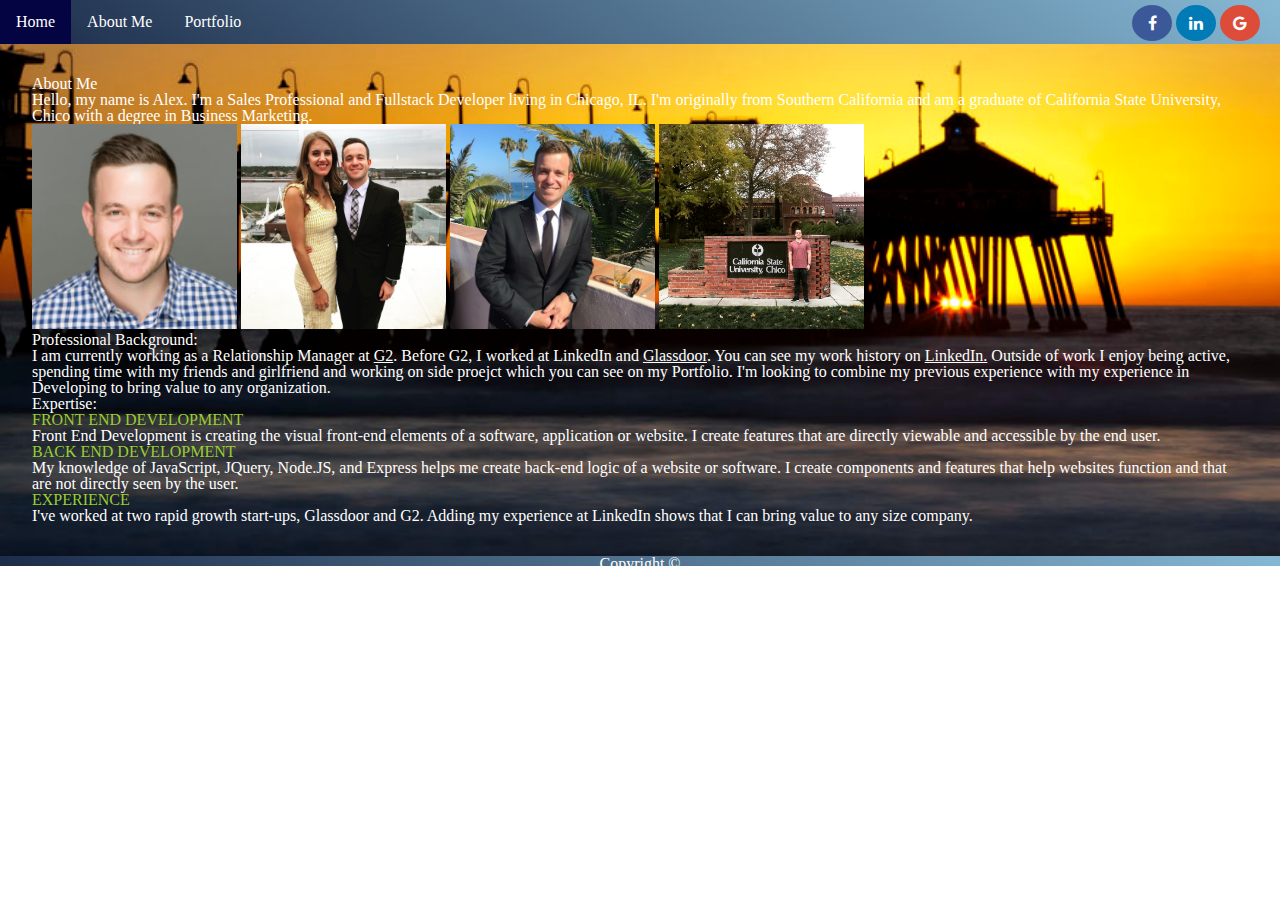
==== about.html @ e49ade30 "reset" ====
<!DOCTYPE html>
<html lang="en">

<head>
    <meta charset="UTF-8">
    <meta name="viewport" content="width=device-width, initial-scale=1.0">
    <meta http-equiv="X-UA-Compatible" content="ie=edge">
    <title>Alex Cahn | Developer</title>
    <link rel="stylesheet" type="text/css" href="assets/css/homepage-nav.css">
    <link rel="stylesheet" type="text/css" href="assets/css/aboutme.css">
    <link rel="stylesheet" href="https://cdnjs.cloudflare.com/ajax/libs/font-awesome/4.7.0/css/font-awesome.min.css">
    <link rel="stylesheet" type="text/css" href="assets/css/reset.css">
</head>

<body>

    <nav>
        <ul>
            <li><a href="index.html">Home</a></li>
            <li><a href="#About Me">About Me</a></li>
            <li><a href="#contact">Portfolio</a></li>
            <div class="social-buttons">
                    <a href="https://www.facebook.com/alex.cahn.5" target="_blank" class="fa fa-facebook"></a>
                    <a href="https://www.linkedin.com/in/cahnalex/" target="_blank" class="fa fa-linkedin"></a>
                    <a href="mailto:alexbcahn@gmail.com" target="_blank" class="fa fa-google"></a>
            </div>

        </ul>
    </nav>
    <div class="main-content">

        <h1>About Me</h1>

        <p>Hello, my name is Alex. I'm a Sales Professional and Fullstack Developer living in Chicago, IL. I'm
            originally from Southern California and am a graduate of California State University, Chico with a degree in
            Business Marketing.</p>

        <img src="assets/images/pic.jpg" alt="linkedin pic">
        <img src="assets/images/IMG_2394.JPG" alt="picture">
        <img src="assets/images/IMG_0191.JPG" alt="picture">
        <img src="assets/images/IMG_2653.JPG" alt="picture">

        <h2>Professional Background:</h2>

        <p>I am currently working as a Relationship Manager at <a href="https://www.g2.com/" target="_blank">G2</a>. Before G2, I worked at LinkedIn and <a href="https://www.glassdoor.com/index.htm" target="_blank">Glassdoor</a>. You can see my work history on <a
                href="https://www.linkedin.com/in/cahnalex/" target="_blank">LinkedIn.</a> Outside of work I enjoy being
            active, spending time with my friends and girlfriend and working on side proejct which you can see on my
            Portfolio. I'm looking to combine my previous experience with my experience in Developing to bring value to
            any organization.</p>

        <h2>Expertise:</h2>

        <h4>FRONT END DEVELOPMENT</h4>
        <p>Front End Development is creating the visual front-end elements of a software, application or website. I
            create features that are directly viewable and accessible by the end user.</p>

        <h4>BACK END DEVELOPMENT</h4>
        <p>My knowledge of JavaScript, JQuery, Node.JS, and Express helps me create back-end logic of a website or
            software. I create components and features that help websites function and that are not directly seen by the
            user.</p>

        <h4>EXPERIENCE</h4>
        <p>I've worked at two rapid growth start-ups, Glassdoor and G2. Adding my experience at LinkedIn shows that I can
            bring value to any size company.</p>

    </div>

    <footer>
        <div class="container">
            Copyright &copy;
        </div>
    </footer>

</body>
---- assets/css/homepage-nav.css ----
/* navbar */

ul {
    list-style-type: none;
    margin: 0;
    overflow: hidden;
    background: linear-gradient(35deg, #1c2c49, #86b8d4)
  }
  
  li {
    float: left;
  }
  
  li a {
    display: block;
    color: white;
    text-align: center;
    padding: 14px 16px;
    text-decoration: none;
  }
  
  li a:hover{
    background-color: rgb(5, 4, 66);
  }

  /* social buttons */

  .fa {
    padding: 10px;
    font-size: 30px;
    width: 20px;
    text-align: center;
    text-decoration: none;
    border-radius: 50%;
  }

  .fa:hover {
    opacity: 0.7;
}

.fa-facebook {
  background: #3B5998;
  color: white;
}

.fa-linkedin {
    background: #007bb5;
    color: white;
  }

  .fa-google {
    background: #dd4b39;
    color: white;
  }

  .social-buttons{
      float: right;
      margin-top: 5px;
      margin-right: 20px;
  }

  /* hompage text */
  .homepage-content{
      text-align: center;
      color: rgb(78, 10, 10);
      font-weight: bolder;
      margin-top: 100px;
  }

  /* main page background video */

  video{
    position: absolute;
    bottom: 0;
    margin-left: 20px;
    margin-top: 50px;
    left: 0;
    border-radius: 50%;
    object-fit: initial;
    width: 250px;
    height: 250px;
    position: absolute;
  }
 
/* main page background */

 .background{
	z-index: 1;
	display: flex;
	justify-content: center;
	min-height: 100vh;
	min-height: 35rem;
	background-image: linear-gradient(to bottom,  rgba(255,168,76,0.6) 0%,rgba(255,123,13,0.6) 100%), url('https://images.unsplash.com/photo-1446824505046-e43605ffb17f');
	background-blend-mode: soft-light;
	background-size: cover;
	background-position: center center;
	padding: 2rem;
}

/* footer */
footer {
  padding: 30px 0;
  clear: both;
  font-size: 12px;
  color: white;
  text-align: center;
  background: linear-gradient(35deg, #1c2c49, #86b8d4);
  height: 10px;
}

.homepage-content{
  margin-bottom: 100px;
}
---- assets/css/aboutme.css ----
img{
    width: 205px;
    height: 205px;
    margin: 0px 40px auto;
    background-color: white;
    display: inline-block;
    vertical-align: middle;
    text-align:center;
}

img:hover {
    -webkit-transform: scaleX(-1);
    transform: scaleX(-1);
  }

.main-content{
    background-image: url("../images/aboutmebackground.jpg");
    background-size: cover;
    background-position: center center;
    padding: 2rem;
}

h1, h2, p, a{
    color: white;
}

h4{
    color: yellowgreen;
}
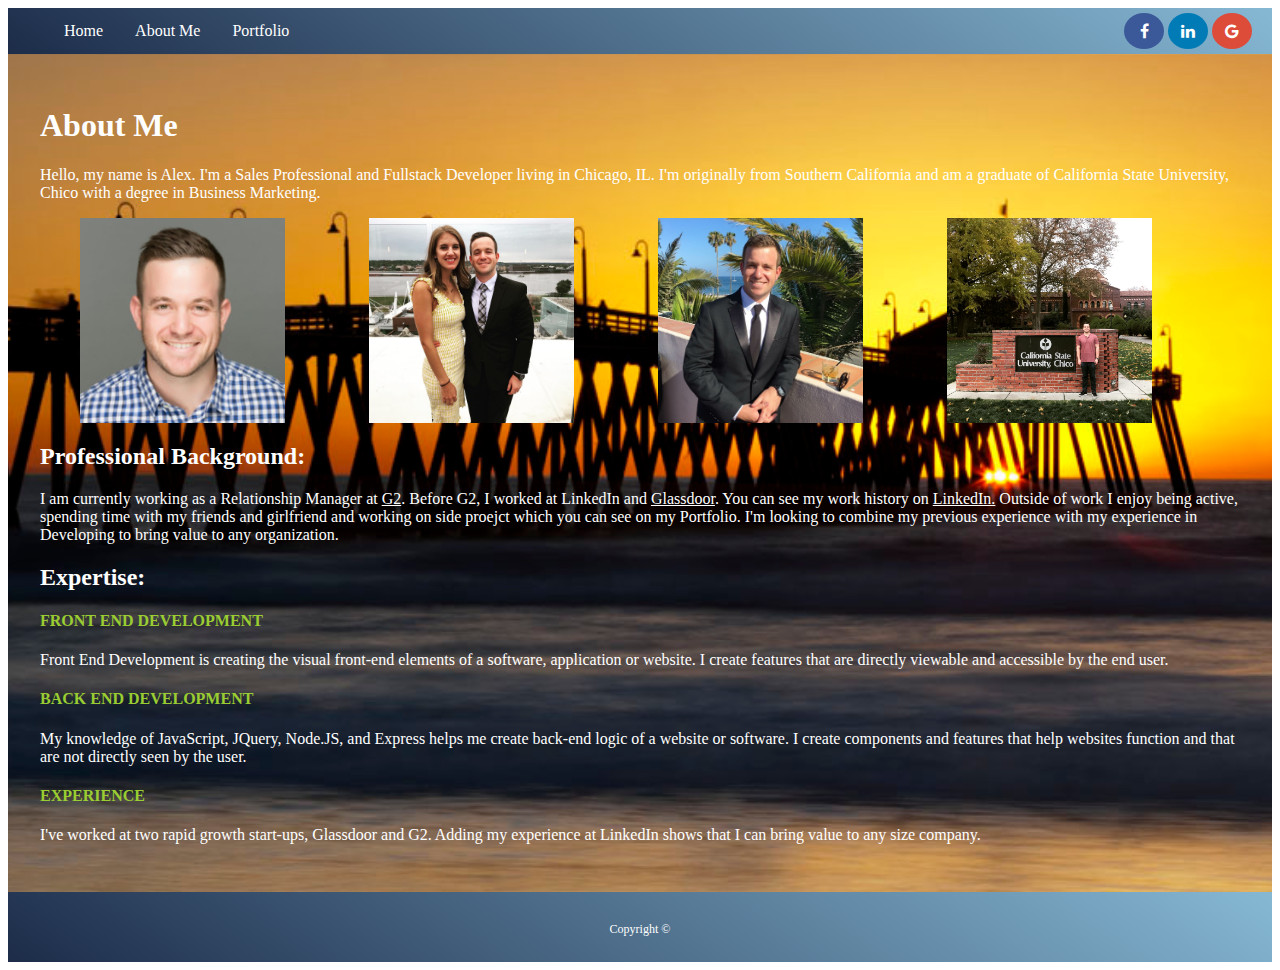
==== commit 57288dbd: "remove reset" ====
--- a/about.html
+++ b/about.html
@@ -9,7 +9,6 @@
     <link rel="stylesheet" type="text/css" href="assets/css/homepage-nav.css">
     <link rel="stylesheet" type="text/css" href="assets/css/aboutme.css">
     <link rel="stylesheet" href="https://cdnjs.cloudflare.com/ajax/libs/font-awesome/4.7.0/css/font-awesome.min.css">
-    <link rel="stylesheet" type="text/css" href="assets/css/reset.css">
 </head>
 
 <body>
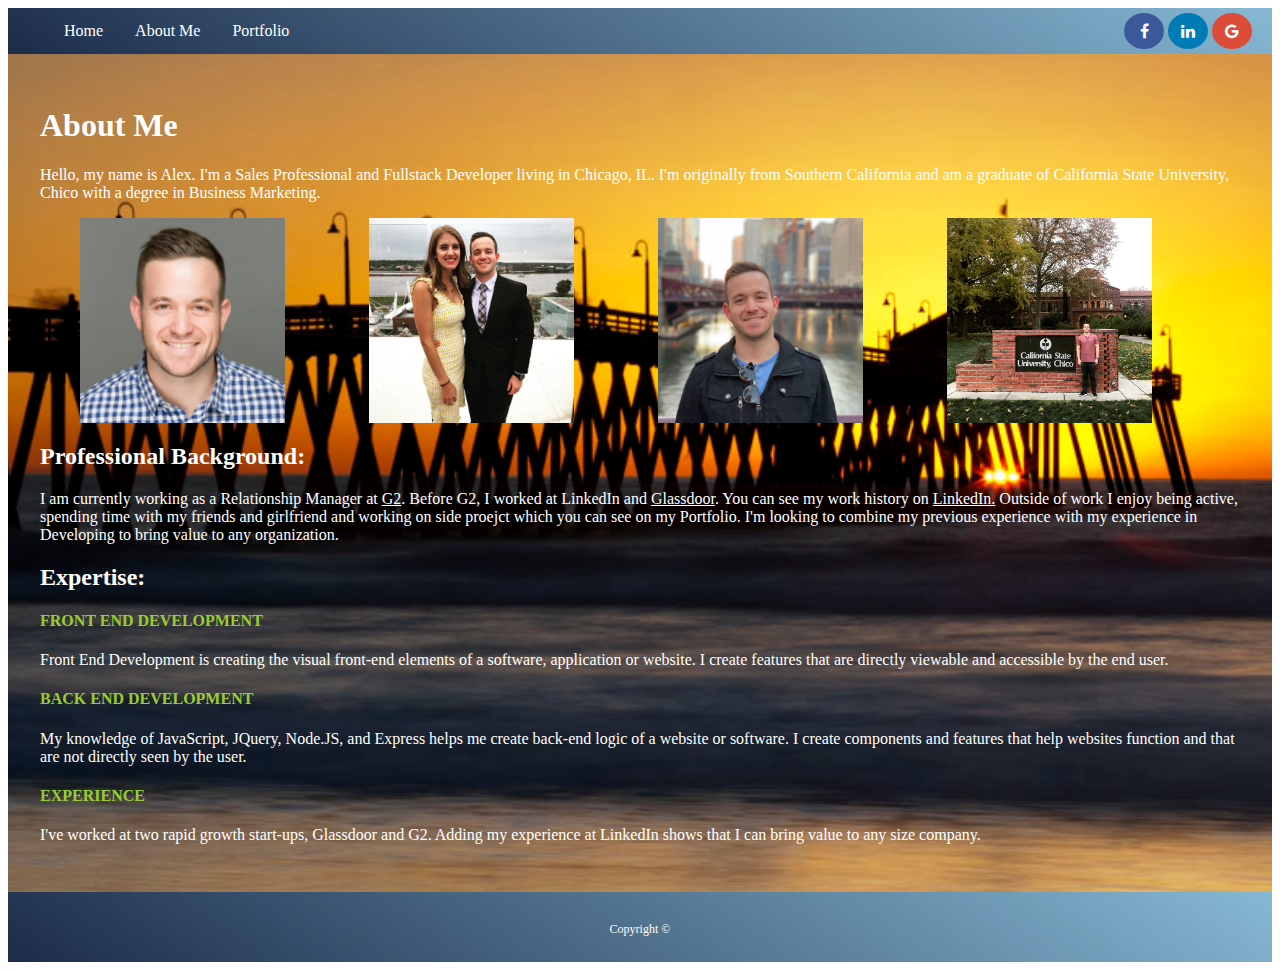
==== commit b24d0c6f: "changed pics" ====
--- a/about.html
+++ b/about.html
@@ -36,7 +36,7 @@
 
         <img src="assets/images/pic.jpg" alt="linkedin pic">
         <img src="assets/images/IMG_2394.JPG" alt="picture">
-        <img src="assets/images/IMG_0191.JPG" alt="picture">
+        <img src="assets/images/slack pic.jpg" alt="picture">
         <img src="assets/images/IMG_2653.JPG" alt="picture">
 
         <h2>Professional Background:</h2>
--- a/assets/css/homepage-nav.css
+++ b/assets/css/homepage-nav.css
@@ -71,7 +71,6 @@
 
   video{
     position: absolute;
-    bottom: 0;
     margin-left: 20px;
     margin-top: 50px;
     left: 0;
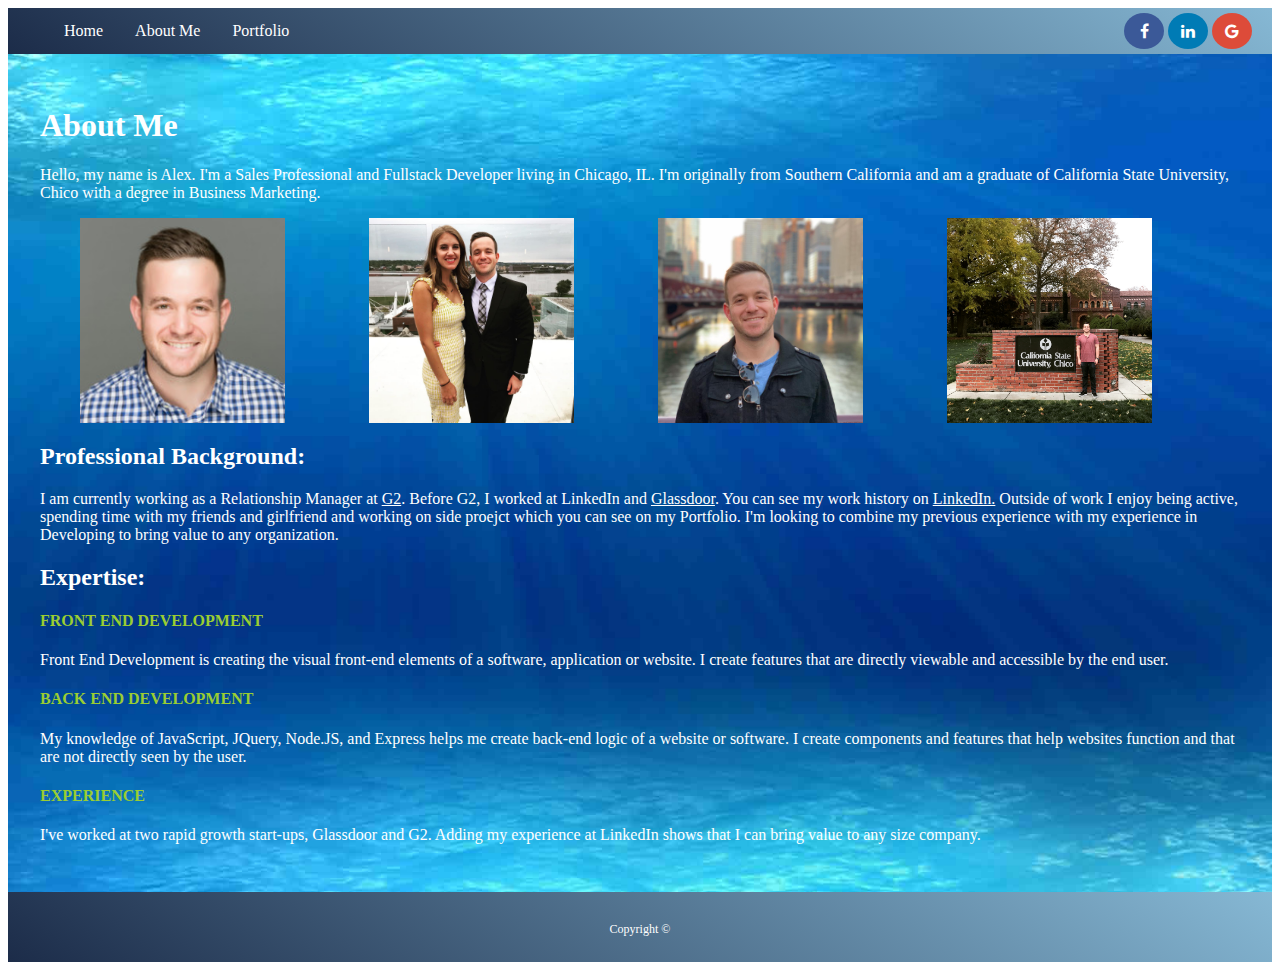
==== commit 628bd83a: "initial portfolio tab" ====
--- a/about.html
+++ b/about.html
@@ -17,7 +17,7 @@
         <ul>
             <li><a href="index.html">Home</a></li>
             <li><a href="#About Me">About Me</a></li>
-            <li><a href="#contact">Portfolio</a></li>
+            <li><a href="portfolio.html">Portfolio</a></li>
             <div class="social-buttons">
                     <a href="https://www.facebook.com/alex.cahn.5" target="_blank" class="fa fa-facebook"></a>
                     <a href="https://www.linkedin.com/in/cahnalex/" target="_blank" class="fa fa-linkedin"></a>
--- a/assets/css/homepage-nav.css
+++ b/assets/css/homepage-nav.css
@@ -70,15 +70,13 @@
   /* main page background video */
 
   video{
-    position: absolute;
+    position: center;
     margin-left: 20px;
     margin-top: 50px;
-    left: 0;
     border-radius: 50%;
     object-fit: initial;
     width: 250px;
     height: 250px;
-    position: absolute;
   }
  
 /* main page background */
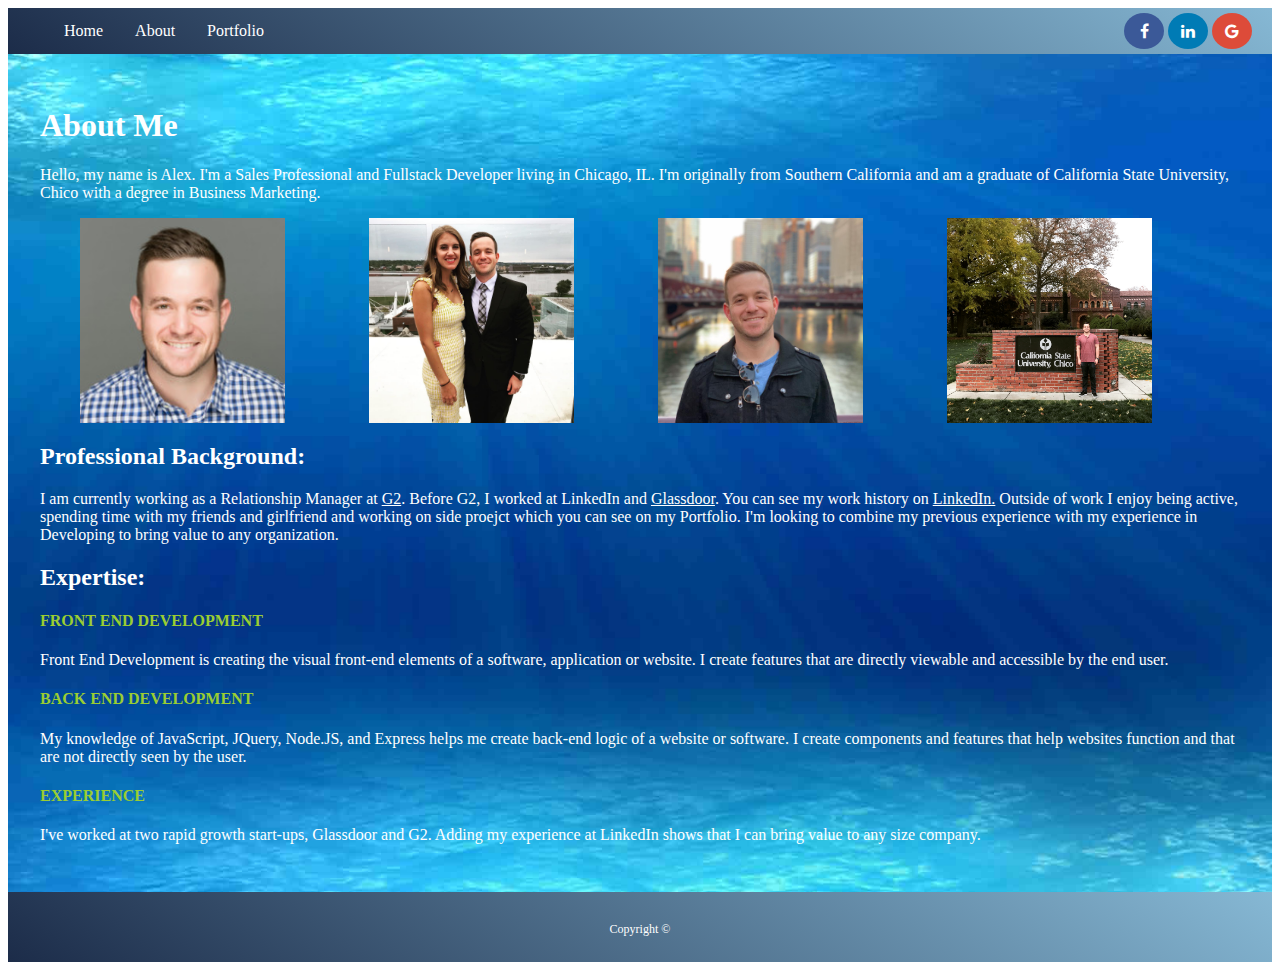
==== commit 86145047: "liri page updated" ====
--- a/about.html
+++ b/about.html
@@ -16,7 +16,7 @@
     <nav>
         <ul>
             <li><a href="index.html">Home</a></li>
-            <li><a href="#About Me">About Me</a></li>
+            <li><a href="#About Me">About</a></li>
             <li><a href="portfolio.html">Portfolio</a></li>
             <div class="social-buttons">
                     <a href="https://www.facebook.com/alex.cahn.5" target="_blank" class="fa fa-facebook"></a>
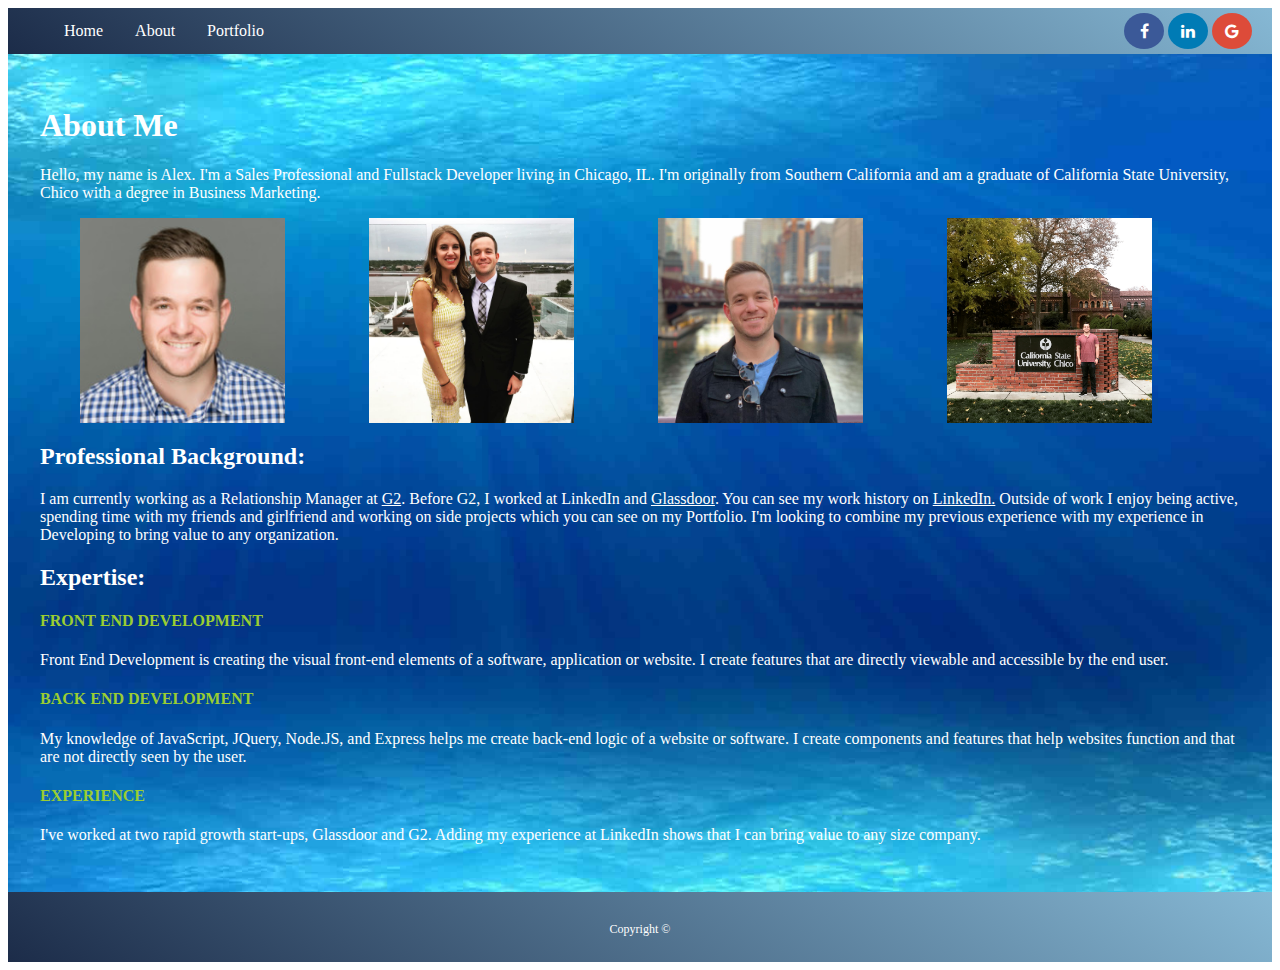
==== commit 6f7073e3: "typo fix" ====
--- a/about.html
+++ b/about.html
@@ -43,7 +43,7 @@
 
         <p>I am currently working as a Relationship Manager at <a href="https://www.g2.com/" target="_blank">G2</a>. Before G2, I worked at LinkedIn and <a href="https://www.glassdoor.com/index.htm" target="_blank">Glassdoor</a>. You can see my work history on <a
                 href="https://www.linkedin.com/in/cahnalex/" target="_blank">LinkedIn.</a> Outside of work I enjoy being
-            active, spending time with my friends and girlfriend and working on side proejct which you can see on my
+            active, spending time with my friends and girlfriend and working on side projects which you can see on my
             Portfolio. I'm looking to combine my previous experience with my experience in Developing to bring value to
             any organization.</p>
 
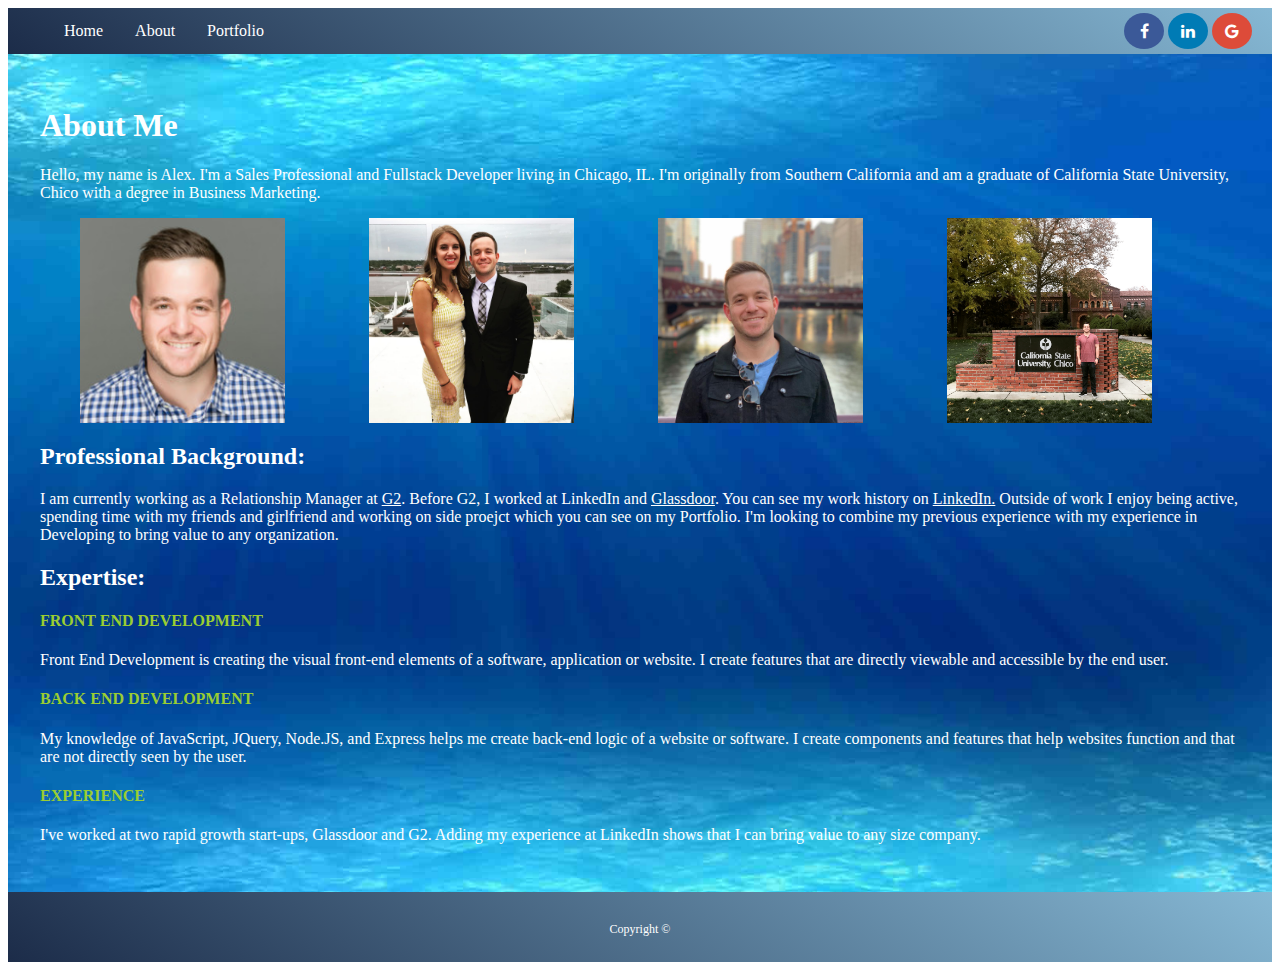
==== commit bb20552e: "dup files and updated portfolio tab, centered images" ====
--- a/about.html
+++ b/about.html
@@ -43,7 +43,7 @@
 
         <p>I am currently working as a Relationship Manager at <a href="https://www.g2.com/" target="_blank">G2</a>. Before G2, I worked at LinkedIn and <a href="https://www.glassdoor.com/index.htm" target="_blank">Glassdoor</a>. You can see my work history on <a
                 href="https://www.linkedin.com/in/cahnalex/" target="_blank">LinkedIn.</a> Outside of work I enjoy being
-            active, spending time with my friends and girlfriend and working on side projects which you can see on my
+            active, spending time with my friends and girlfriend and working on side proejct which you can see on my
             Portfolio. I'm looking to combine my previous experience with my experience in Developing to bring value to
             any organization.</p>
 
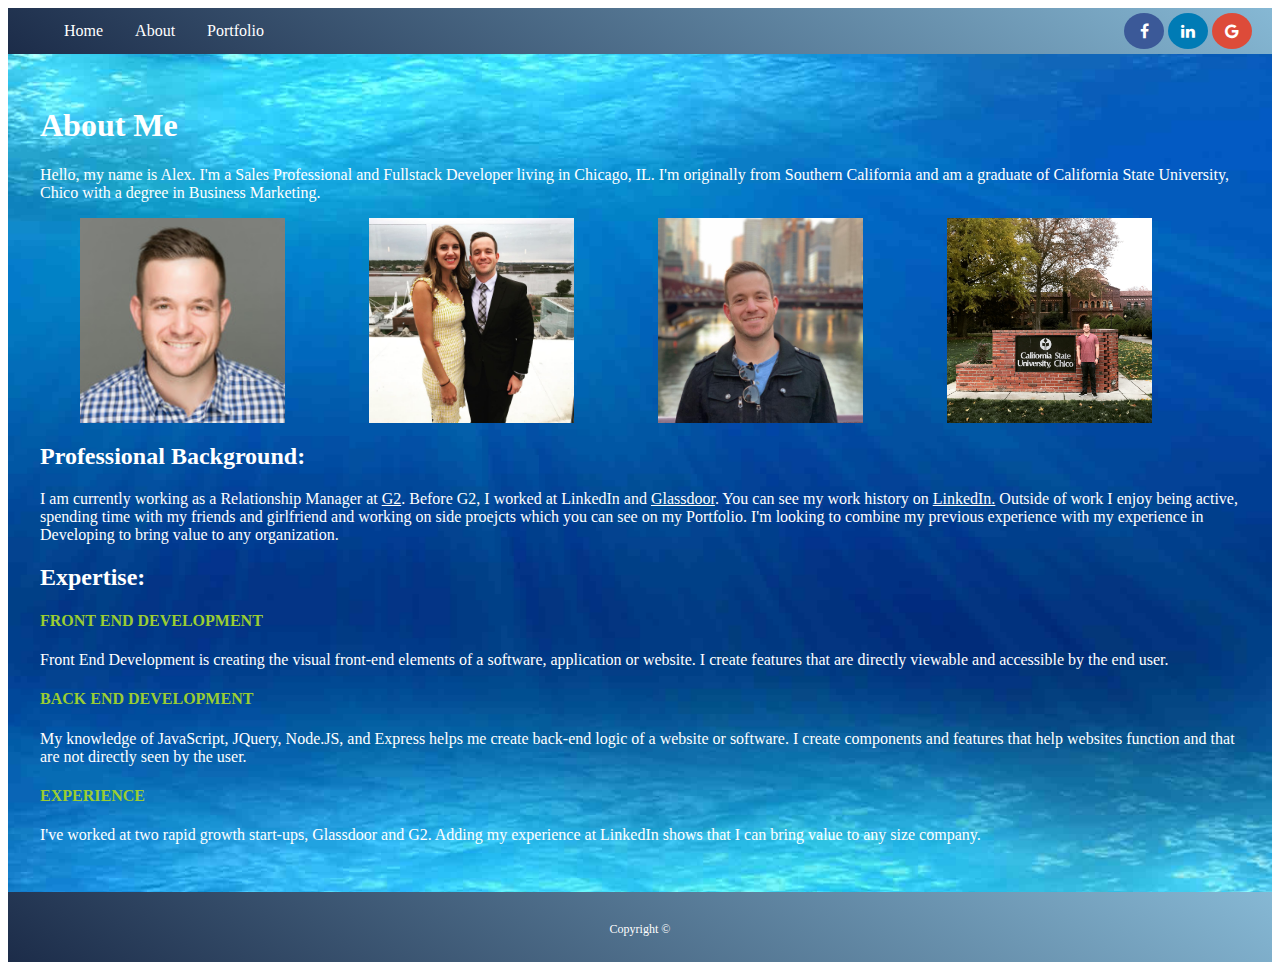
==== commit b7824c41: "project typo" ====
--- a/about.html
+++ b/about.html
@@ -43,7 +43,7 @@
 
         <p>I am currently working as a Relationship Manager at <a href="https://www.g2.com/" target="_blank">G2</a>. Before G2, I worked at LinkedIn and <a href="https://www.glassdoor.com/index.htm" target="_blank">Glassdoor</a>. You can see my work history on <a
                 href="https://www.linkedin.com/in/cahnalex/" target="_blank">LinkedIn.</a> Outside of work I enjoy being
-            active, spending time with my friends and girlfriend and working on side proejct which you can see on my
+            active, spending time with my friends and girlfriend and working on side proejcts which you can see on my
             Portfolio. I'm looking to combine my previous experience with my experience in Developing to bring value to
             any organization.</p>
 
